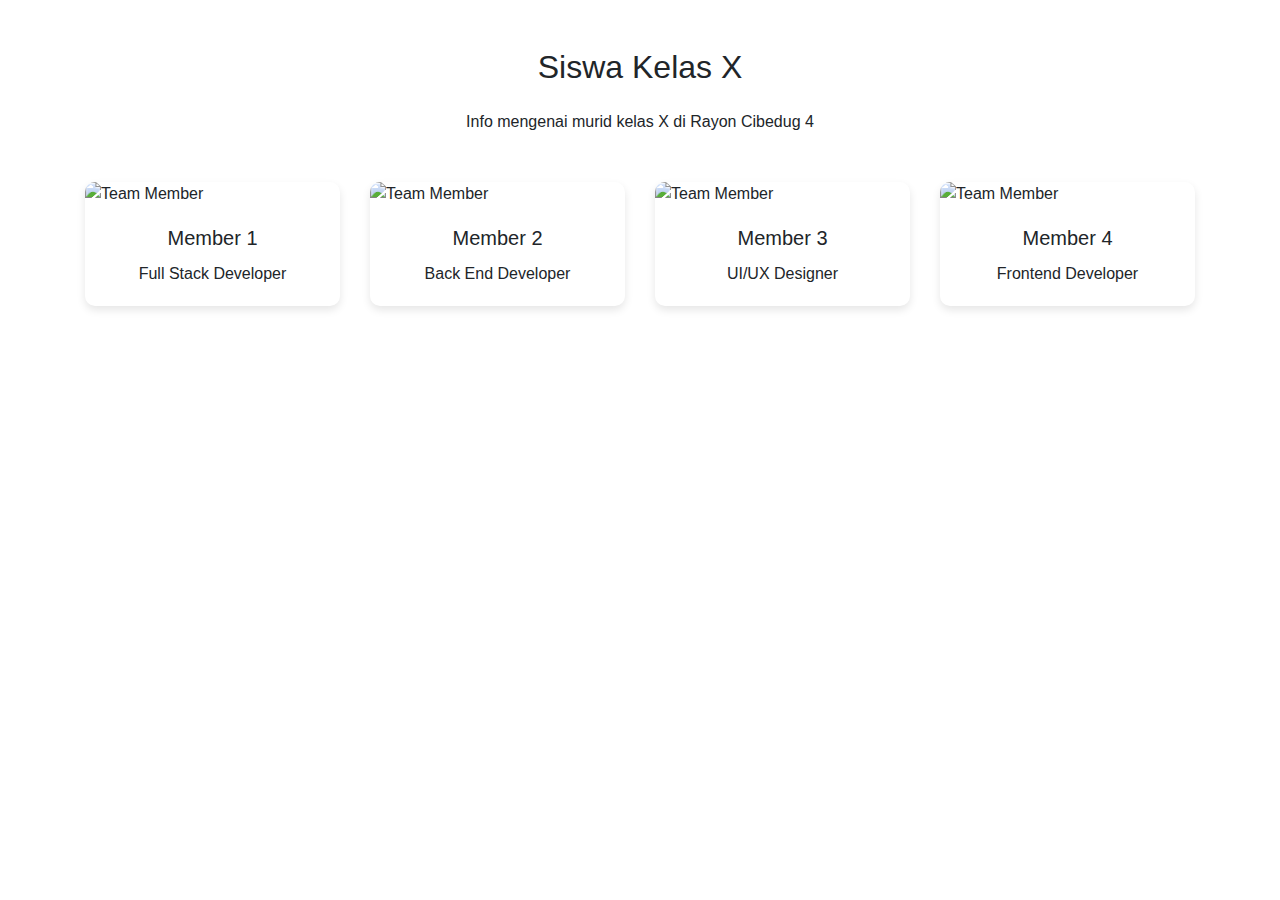
==== student-10.html @ 238a1b9d "add student page | 12/10/2024" ====
<!DOCTYPE html>
<html lang="en">
<head>
  <meta charset="UTF-8">
  <meta name="viewport" content="width=device-width, initial-scale=1.0">
  <title>Team Section</title>
  <!-- Bootstrap CSS -->
  <link href="https://cdnjs.cloudflare.com/ajax/libs/bootstrap/4.6.2/css/bootstrap.min.css" rel="stylesheet">
  <!-- AOS CSS -->
  <link href="https://cdnjs.cloudflare.com/ajax/libs/aos/2.3.4/aos.css" rel="stylesheet">
  <style>
    body {
        overflow-x: hidden;
    }

    .team-section .card {
      border: none;
      border-radius: 10px;
      box-shadow: 0 4px 8px rgba(0, 0, 0, 0.1);
    }
    .team-section img {
      border-radius: 10px 10px 0 0;
    }
  </style>
</head>
<body>
  <div class="container team-section my-5">
    <h2 class="text-center mb-4">Siswa Kelas X</h2>
    <p class="text-center mb-5">
        Info mengenai murid kelas X di Rayon Cibedug 4
    </p>
    <div class="row">
      <!-- 36 Cards -->
      <!-- Card 1 -->
      <div class="col-md-4 col-lg-3 mb-4" data-aos="fade-up">
        <div class="card">
          <img src="https://via.placeholder.com/150" alt="Team Member" class="card-img-top">
          <div class="card-body text-center">
            <h5 class="card-title">Member 1</h5>
            <p class="card-text">Full Stack Developer</p>
          </div>
        </div>
      </div>
      <!-- Card 2 -->
      <div class="col-md-4 col-lg-3 mb-4" data-aos="fade-up">
        <div class="card">
          <img src="https://via.placeholder.com/150" alt="Team Member" class="card-img-top">
          <div class="card-body text-center">
            <h5 class="card-title">Member 2</h5>
            <p class="card-text">Back End Developer</p>
          </div>
        </div>
      </div>
      <!-- Card 3 -->
      <div class="col-md-4 col-lg-3 mb-4" data-aos="fade-up">
        <div class="card">
          <img src="https://via.placeholder.com/150" alt="Team Member" class="card-img-top">
          <div class="card-body text-center">
            <h5 class="card-title">Member 3</h5>
            <p class="card-text">UI/UX Designer</p>
          </div>
        </div>
      </div>
      <!-- Duplicate structure to create 36 cards -->
      <!-- Paste the above structure for cards 4 to 36 -->
      <div class="col-md-4 col-lg-3 mb-4" data-aos="fade-up">
        <div class="card">
          <img src="https://via.placeholder.com/150" alt="Team Member" class="card-img-top">
          <div class="card-body text-center">
            <h5 class="card-title">Member 4</h5>
            <p class="card-text">Frontend Developer</p>
          </div>
        </div>
      </div>
      <!-- Add remaining cards up to Member 36 here -->
      <!-- Total of 36 cards -->
    </div>
  </div>

  <!-- jQuery -->
  <script src="https://cdnjs.cloudflare.com/ajax/libs/jquery/3.6.4/jquery.min.js"></script>
  <!-- Bootstrap JS -->
  <script src="https://cdnjs.cloudflare.com/ajax/libs/bootstrap/4.6.2/js/bootstrap.bundle.min.js"></script>
  <!-- AOS JS -->
  <script src="https://cdnjs.cloudflare.com/ajax/libs/aos/2.3.4/aos.js"></script>
  <script>
    // Initialize AOS
    AOS.init({
      duration: 1200, // Durasi animasi lebih panjang
      easing: "ease-in-out", // Gerakan lebih halus
      offset: 120, // Jarak sebelum animasi dimulai
      once: true // Animasi hanya berjalan sekali
    });
  </script>
</body>
</html>
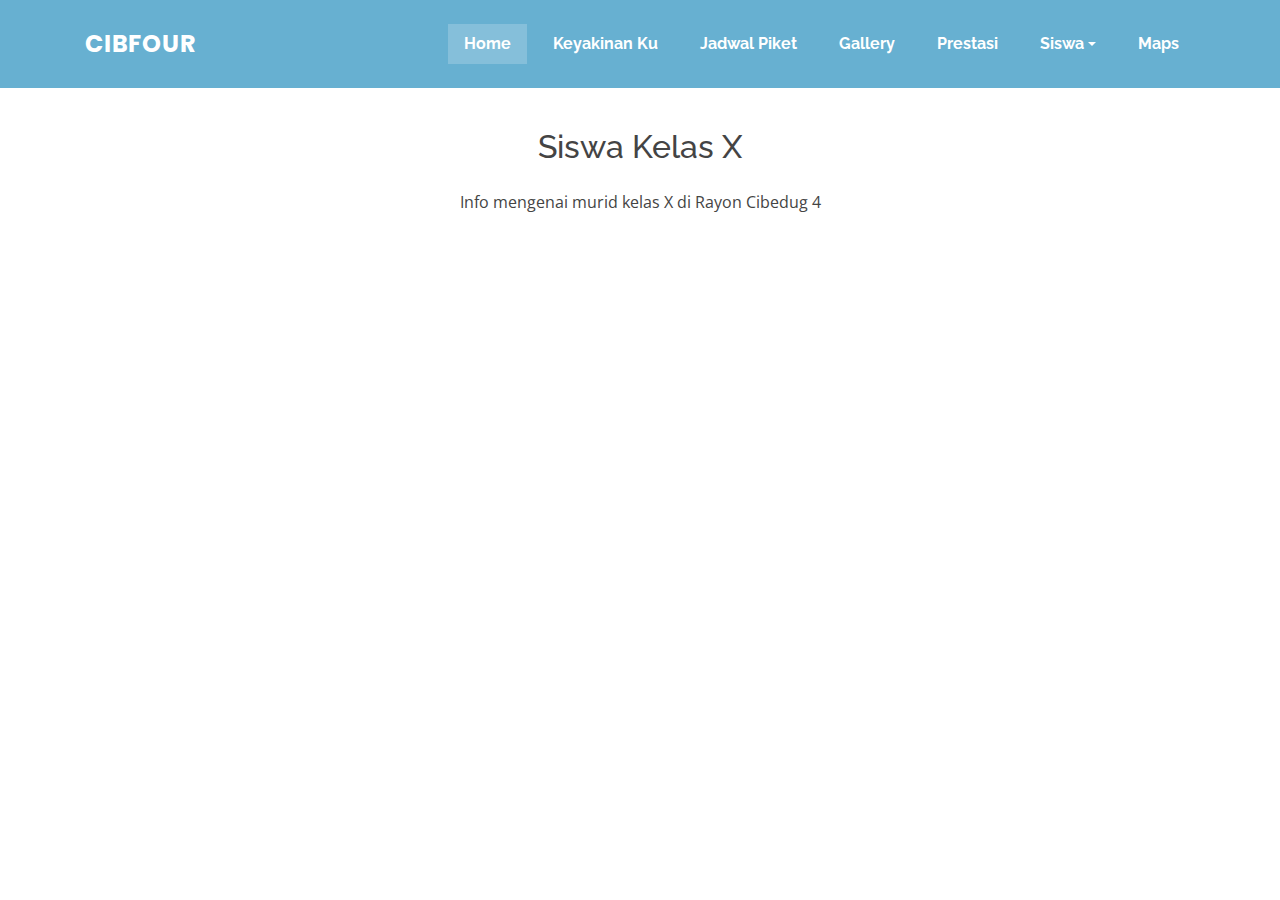
==== commit dbf08fbd: "update css navbar and navbar href system | 12/10/2024" ====
--- a/student-10.html
+++ b/student-10.html
@@ -1,96 +1,160 @@
 <!DOCTYPE html>
 <html lang="en">
+
 <head>
-  <meta charset="UTF-8">
-  <meta name="viewport" content="width=device-width, initial-scale=1.0">
-  <title>Team Section</title>
-  <!-- Bootstrap CSS -->
-  <link href="https://cdnjs.cloudflare.com/ajax/libs/bootstrap/4.6.2/css/bootstrap.min.css" rel="stylesheet">
-  <!-- AOS CSS -->
-  <link href="https://cdnjs.cloudflare.com/ajax/libs/aos/2.3.4/aos.css" rel="stylesheet">
-  <style>
-    body {
-        overflow-x: hidden;
-    }
+    <meta charset="UTF-8">
+    <meta name="viewport" content="width=device-width, initial-scale=1.0">
+    <title>Siswa X</title>
+    <!-- Bootstrap CSS -->
+    <link href="https://cdnjs.cloudflare.com/ajax/libs/bootstrap/4.6.2/css/bootstrap.min.css" rel="stylesheet">
+    <!-- AOS CSS -->
+    <link href="https://cdnjs.cloudflare.com/ajax/libs/aos/2.3.4/aos.css" rel="stylesheet">
+    <link href="assets/img/logo2.png" rel="icon">
+    <!-- <link href="assets/img/apple-touch-icon.png" rel="apple-touch-icon">  -->
 
-    .team-section .card {
-      border: none;
-      border-radius: 10px;
-      box-shadow: 0 4px 8px rgba(0, 0, 0, 0.1);
-    }
-    .team-section img {
-      border-radius: 10px 10px 0 0;
-    }
-  </style>
+    <!-- Google Fonts -->
+    <link
+        href="https://fonts.googleapis.com/css?family=Open+Sans:300,300i,400,400i,600,600i,700,700i|Raleway:300,300i,400,400i,500,500i,600,600i,700,700i|Poppins:300,300i,400,400i,500,500i,600,600i,700,700i"
+        rel="stylesheet">
+
+    <!-- Vendor CSS Files -->
+    <link href="assets/vendor/aos/aos.css" rel="stylesheet">
+    <link href="assets/vendor/bootstrap/css/bootstrap.min.css" rel="stylesheet">
+    <link href="assets/vendor/bootstrap-icons/bootstrap-icons.css" rel="stylesheet">
+    <link href="assets/vendor/boxicons/css/boxicons.min.css" rel="stylesheet">
+    <link href="assets/vendor/glightbox/css/glightbox.min.css" rel="stylesheet">
+    <link href="assets/vendor/swiper/swiper-bundle.min.css" rel="stylesheet">
+
+    <link href="https://cdnjs.cloudflare.com/ajax/libs/bootstrap/4.6.2/css/bootstrap.min.css" rel="stylesheet">
+
+    <!-- Template Main CSS File -->
+    <link href="assets/css/style.css" rel="stylesheet">
+    <style>
+        body {
+            overflow-x: hidden;
+        }
+
+        .team-section .card {
+            border: none;
+            border-radius: 10px;
+            box-shadow: 0 4px 8px rgba(0, 0, 0, 0.1);
+        }
+
+        .team-section img {
+            border-radius: 10px 10px 0 0;
+        }
+
+        .team-section {
+            padding-top: 80px;
+            /* Sesuaikan dengan tinggi navbar */
+        }
+    </style>
 </head>
+
 <body>
-  <div class="container team-section my-5">
-    <h2 class="text-center mb-4">Siswa Kelas X</h2>
-    <p class="text-center mb-5">
-        Info mengenai murid kelas X di Rayon Cibedug 4
-    </p>
-    <div class="row">
-      <!-- 36 Cards -->
-      <!-- Card 1 -->
-      <div class="col-md-4 col-lg-3 mb-4" data-aos="fade-up">
-        <div class="card">
-          <img src="https://via.placeholder.com/150" alt="Team Member" class="card-img-top">
-          <div class="card-body text-center">
-            <h5 class="card-title">Member 1</h5>
-            <p class="card-text">Full Stack Developer</p>
-          </div>
+    <header id="header" class="fixed-top">
+        <div class="container d-flex align-items-center justify-content-between position-relative">
+
+            <div class="logo">
+                <h1 class="text-light"><a href="index.html"><span>CIBFOUR</span></a></h1>
+                <!-- Uncomment below if you prefer to use an image logo -->
+                <!-- <a href="index.html"><img src="assets/img/logo.png" alt="" class="img-fluid"></a>-->
+            </div>
+
+            <nav id="navbar" class="navbar">
+                <ul>
+                    <li><a class="nav-link scrollto active" href="/index.html">Home</a></li>
+                    <li><a class="nav-link scrollto" href="/index.html#about">Keyakinan Ku</a></li>
+                    <li><a class="nav-link scrollto" href="/index.html#services">Jadwal Piket</a></li>
+                    <li><a class="nav-link scrollto" href="/index.html#portfolio">Gallery</a></li>
+                    <li><a class="nav-link scrollto" href="/index.html#team">Prestasi</a></li>
+                    <li>
+                        <div class="dropdown">
+                            <a class="dropdown-toggle" href="#" role="button" id="dropdownMenuLink"
+                                data-toggle="dropdown" aria-haspopup="true" aria-expanded="false">
+                                Siswa
+                            </a>
+                            <div class="dropdown-menu" aria-labelledby="dropdownMenuLink">
+                                <a class="dropdown-item" style="color: black;" href="/student-10.html">Kelas 10</a>
+                                <a class="dropdown-item" style="color: black;" href="/student-11.html">Kelas 11</a>
+                            </div>
+                        </div>
+                    </li>
+                    <li><a class="nav-link scrollto" href="/index.html#contact">Maps</a></li>
+                </ul>
+                <i class="bi bi-list mobile-nav-toggle"></i>
+            </nav><!-- .navbar -->
+
         </div>
-      </div>
-      <!-- Card 2 -->
-      <div class="col-md-4 col-lg-3 mb-4" data-aos="fade-up">
-        <div class="card">
-          <img src="https://via.placeholder.com/150" alt="Team Member" class="card-img-top">
-          <div class="card-body text-center">
-            <h5 class="card-title">Member 2</h5>
-            <p class="card-text">Back End Developer</p>
-          </div>
+    </header>
+    <div class="container team-section my-5">
+        <h2 class="text-center mb-4">Siswa Kelas X</h2>
+        <p class="text-center mb-5">
+            Info mengenai murid kelas X di Rayon Cibedug 4
+        </p>
+        <div class="row">
+            <!-- 36 Cards -->
+            <!-- Card 1 -->
+            <div class="col-md-4 col-lg-3 mb-4" data-aos="fade-up">
+                <div class="card">
+                    <img src="https://via.placeholder.com/150" alt="Team Member" class="card-img-top">
+                    <div class="card-body text-center">
+                        <h5 class="card-title">Member 1</h5>
+                        <p class="card-text">Full Stack Developer</p>
+                    </div>
+                </div>
+            </div>
+            <!-- Card 2 -->
+            <div class="col-md-4 col-lg-3 mb-4" data-aos="fade-up">
+                <div class="card">
+                    <img src="https://via.placeholder.com/150" alt="Team Member" class="card-img-top">
+                    <div class="card-body text-center">
+                        <h5 class="card-title">Member 2</h5>
+                        <p class="card-text">Back End Developer</p>
+                    </div>
+                </div>
+            </div>
+            <!-- Card 3 -->
+            <div class="col-md-4 col-lg-3 mb-4" data-aos="fade-up">
+                <div class="card">
+                    <img src="https://via.placeholder.com/150" alt="Team Member" class="card-img-top">
+                    <div class="card-body text-center">
+                        <h5 class="card-title">Member 3</h5>
+                        <p class="card-text">UI/UX Designer</p>
+                    </div>
+                </div>
+            </div>
+            <!-- Duplicate structure to create 36 cards -->
+            <!-- Paste the above structure for cards 4 to 36 -->
+            <div class="col-md-4 col-lg-3 mb-4" data-aos="fade-up">
+                <div class="card">
+                    <img src="https://via.placeholder.com/150" alt="Team Member" class="card-img-top">
+                    <div class="card-body text-center">
+                        <h5 class="card-title">Member 4</h5>
+                        <p class="card-text">Frontend Developer</p>
+                    </div>
+                </div>
+            </div>
+            <!-- Add remaining cards up to Member 36 here -->
+            <!-- Total of 36 cards -->
         </div>
-      </div>
-      <!-- Card 3 -->
-      <div class="col-md-4 col-lg-3 mb-4" data-aos="fade-up">
-        <div class="card">
-          <img src="https://via.placeholder.com/150" alt="Team Member" class="card-img-top">
-          <div class="card-body text-center">
-            <h5 class="card-title">Member 3</h5>
-            <p class="card-text">UI/UX Designer</p>
-          </div>
-        </div>
-      </div>
-      <!-- Duplicate structure to create 36 cards -->
-      <!-- Paste the above structure for cards 4 to 36 -->
-      <div class="col-md-4 col-lg-3 mb-4" data-aos="fade-up">
-        <div class="card">
-          <img src="https://via.placeholder.com/150" alt="Team Member" class="card-img-top">
-          <div class="card-body text-center">
-            <h5 class="card-title">Member 4</h5>
-            <p class="card-text">Frontend Developer</p>
-          </div>
-        </div>
-      </div>
-      <!-- Add remaining cards up to Member 36 here -->
-      <!-- Total of 36 cards -->
     </div>
-  </div>
 
-  <!-- jQuery -->
-  <script src="https://cdnjs.cloudflare.com/ajax/libs/jquery/3.6.4/jquery.min.js"></script>
-  <!-- Bootstrap JS -->
-  <script src="https://cdnjs.cloudflare.com/ajax/libs/bootstrap/4.6.2/js/bootstrap.bundle.min.js"></script>
-  <!-- AOS JS -->
-  <script src="https://cdnjs.cloudflare.com/ajax/libs/aos/2.3.4/aos.js"></script>
-  <script>
-    // Initialize AOS
-    AOS.init({
-      duration: 1200, // Durasi animasi lebih panjang
-      easing: "ease-in-out", // Gerakan lebih halus
-      offset: 120, // Jarak sebelum animasi dimulai
-      once: true // Animasi hanya berjalan sekali
-    });
-  </script>
+    <!-- jQuery -->
+    <script src="https://cdnjs.cloudflare.com/ajax/libs/jquery/3.6.4/jquery.min.js"></script>
+    <!-- Bootstrap JS -->
+    <script src="https://cdnjs.cloudflare.com/ajax/libs/bootstrap/4.6.2/js/bootstrap.bundle.min.js"></script>
+    <!-- AOS JS -->
+    <script src="https://cdnjs.cloudflare.com/ajax/libs/aos/2.3.4/aos.js"></script>
+    <script>
+        // Initialize AOS
+        AOS.init({
+            duration: 1200, // Durasi animasi lebih panjang
+            easing: "ease-in-out", // Gerakan lebih halus
+            offset: 120, // Jarak sebelum animasi dimulai
+            once: true // Animasi hanya berjalan sekali
+        });
+    </script>
 </body>
-</html>
+
+</html>